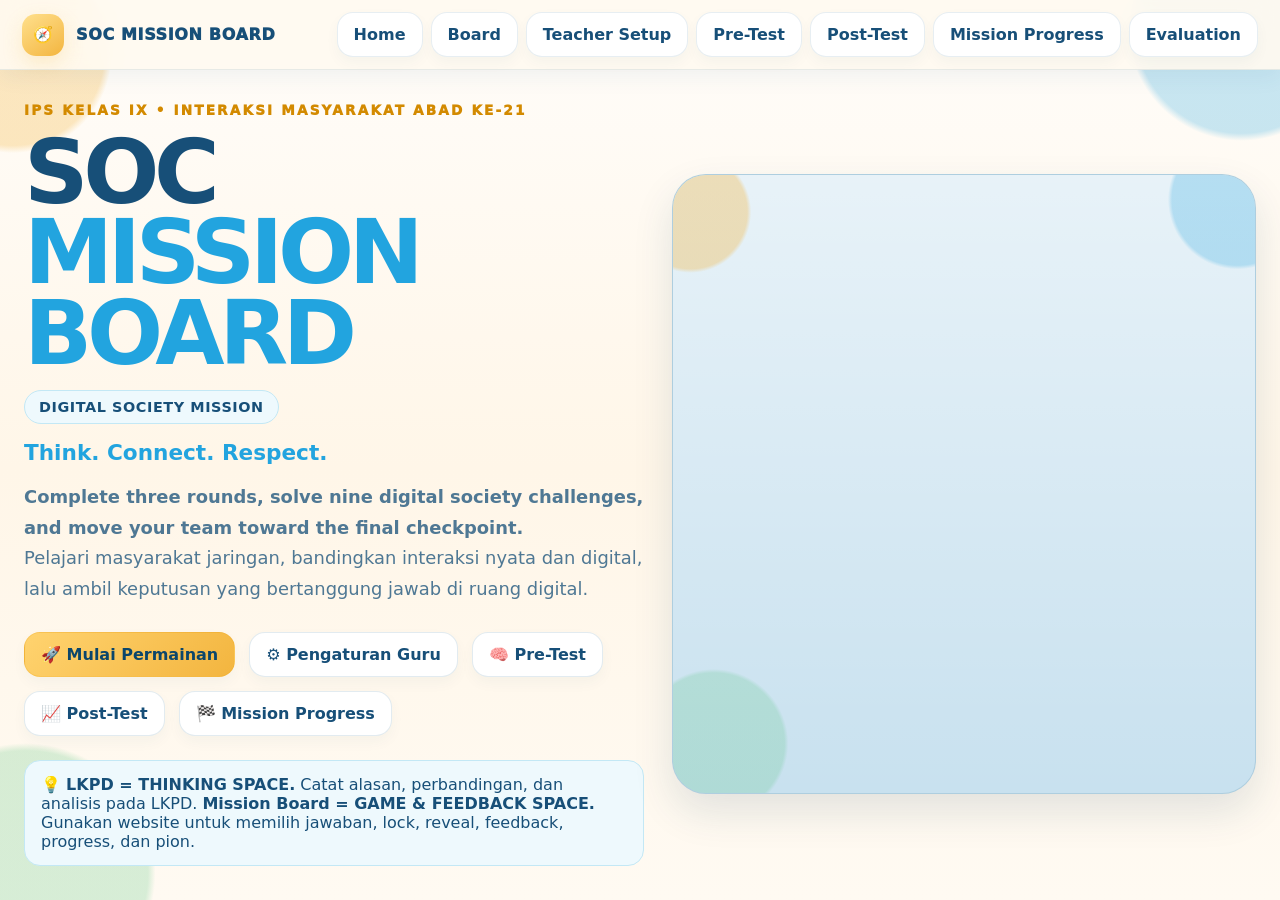
==== index.html @ bca29137 "Update SOC Mission Board for Digital Society learning flow" ====
<!doctype html>
<html lang="id">
<head>
<meta charset="utf-8" />
<meta name="viewport" content="width=device-width,initial-scale=1" />
<title>SOC MISSION BOARD — Digital Society Mission</title>
<link rel="stylesheet" href="styles.css">
<link rel="stylesheet" href="revision.css">
</head>
<body>
<div class="app">
<header class="topbar">
  <div class="brand"><div class="brand-badge">🧭</div><div>SOC MISSION BOARD</div></div>
  <div class="nav" id="nav">
    <button data-go="home">Home</button><button data-go="board">Board</button><button data-go="setup">Teacher Setup</button><button data-go="pretest">Pre-Test</button><button data-go="posttest">Post-Test</button><button data-go="scoreboard">Mission Progress</button><button data-go="evaluation">Evaluation</button>
  </div>
</header>
<main>
<section class="page active" id="page-home">
  <div class="hero">
    <div>
      <div class="eyebrow">IPS Kelas IX • Interaksi Masyarakat Abad ke-21</div>
      <h1>SOC <span>MISSION BOARD</span></h1>
      <div class="hero-subtitle">DIGITAL SOCIETY MISSION</div>
      <h3 class="home-tagline">Think. Connect. Respect.</h3>
      <p><b>Complete three rounds, solve nine digital society challenges, and move your team toward the final checkpoint.</b><br>Pelajari masyarakat jaringan, bandingkan interaksi nyata dan digital, lalu ambil keputusan yang bertanggung jawab di ruang digital.</p>
      <div class="hero-actions">
        <button class="btn primary" id="startGameBtn">🚀 Mulai Permainan</button>
        <button class="btn secondary" data-go="setup">⚙️ Pengaturan Guru</button>
        <button class="btn secondary" data-go="pretest">🧠 Pre-Test</button>
        <button class="btn secondary" data-go="posttest">📈 Post-Test</button>
        <button class="btn secondary" data-go="scoreboard">🏁 Mission Progress</button>
      </div>
      <div class="notice" style="margin-top:24px;max-width:780px">💡 <b>LKPD = THINKING SPACE.</b> Catat alasan, perbandingan, dan analisis pada LKPD. <b>Mission Board = GAME & FEEDBACK SPACE.</b> Gunakan website untuk memilih jawaban, lock, reveal, feedback, progress, dan pion.</div>
    </div>
    <div class="hero-map" style="background:#c8e1ef;">
      <img src="hero-visual.webp" alt="SOC Mission Board Adventure" style="position:absolute;left:50%;top:50%;transform:translate(-50%,-50%);width:auto;height:auto;max-width:100%;max-height:100%;object-fit:contain;display:block;z-index:2;image-rendering:auto;">
    </div>
  </div>
</section>

<section class="page" id="page-setup">
  <div class="section-head"><div><div class="eyebrow">Teacher Setup</div><h2>Pengaturan Media Pembelajaran</h2></div><p>Konfigurasi tersimpan di browser guru. Struktur utama tetap 3 Round × 3 Question.</p></div>
  <div class="game-structure card"><div><b>GAME STRUCTURE</b><span>3 Rounds</span><span>3 Questions per Round</span><span>9 Mission Questions</span><span>2 Checkpoints + Finish</span><span>1 Final Mission</span></div></div>
  <div class="grid two">
    <div class="card"><h3>Identitas Pembelajaran</h3>
      <div class="field"><label class="label">Nama permainan</label><input id="cfgGameName"></div>
      <div class="grid two"><div class="field"><label class="label">Mata pelajaran</label><input id="cfgSubject"></div><div class="field"><label class="label">Kelas</label><input id="cfgClass"></div></div>
      <div class="field"><label class="label">Materi</label><input id="cfgTopic"></div>
      <div class="field"><label class="label">Tujuan pembelajaran</label><textarea id="cfgObjective"></textarea></div>
      <div class="field"><label class="label">Video kasus Round 3</label><input id="cfgVideoSrc" placeholder="assets/video/digital-case.mp4"><div class="mini muted">Ganti path ini jika guru/developer memiliki file video sendiri.</div></div>
    </div>
    <div class="card"><h3>6 Kelompok & Warna Pion</h3><div id="teamNameInputs" class="grid two"></div></div>
  </div>
  <div id="missionEditors" class="grid three" style="margin-top:18px"></div>
  <div class="card" style="margin-top:18px;display:flex;justify-content:space-between;gap:12px;flex-wrap:wrap;align-items:center"><div><b>Simpan konfigurasi</b><div class="muted mini">Penyimpanan menggunakan localStorage pada perangkat ini.</div></div><div style="display:flex;gap:10px"><button class="btn danger" id="resetConfigBtn">Reset Default</button><button class="btn primary" id="saveConfigBtn">💾 Simpan Pengaturan</button></div></div>
</section>

<section class="page" id="page-pretest">
  <div class="section-head"><div><div class="eyebrow">Pre-Test • Asesmen Diagnostik</div><h2>Pemetaan Kemampuan Awal</h2></div><p>Gunakan skor dari asesmen yang mewakili Network Society, interaksi nyata vs digital, serta Respect–Educate–Protect. Pre-test tidak sama dengan 9 Mission Questions.</p></div>
  <div class="card"><div class="table-wrap"><table><thead><tr><th>#</th><th>Nama Siswa</th><th>Nilai Pre-Test</th><th>Kelompok</th><th>Kategori</th><th>Aksi</th></tr></thead><tbody id="preBody"></tbody></table></div><div class="test-actions"><button class="btn secondary" id="addStudentPre">+ Tambah Siswa</button><button class="btn primary" id="savePre">💾 Simpan Pre-Test</button></div></div>
</section>

<section class="page" id="page-posttest">
  <div class="section-head"><div><div class="eyebrow">Post-Test • Hasil Belajar</div><h2>Ukur Perkembangan Pemahaman</h2></div><p>Gunakan indikator yang sama dengan pre-test dengan butir yang tidak harus identik. Data nama siswa dan kelompok mengikuti data yang sudah tersimpan.</p></div>
  <div class="card"><div class="table-wrap"><table><thead><tr><th>#</th><th>Nama Siswa</th><th>Nilai Post-Test</th><th>Kelompok</th><th>Kategori</th><th>Aksi</th></tr></thead><tbody id="postBody"></tbody></table></div><div class="test-actions"><button class="btn secondary" id="addStudentPost">+ Tambah Siswa</button><button class="btn primary" id="savePost">💾 Simpan Post-Test</button><button class="btn cyan" data-go="evaluation">Lihat Evaluasi →</button></div></div>
</section>

<section class="page" id="page-board">
  <div class="section-head"><div><div class="eyebrow">Mission Board</div><h2 id="boardGameTitle">SOC Mission Board</h2></div><div style="display:flex;gap:10px;flex-wrap:wrap"><button class="btn secondary" id="resetRunBtn">↺ Reset Run</button><button class="btn primary" id="boardNextBtn">Mulai Round 1 →</button></div></div>
  <div class="board-layout"><div class="board" id="board"></div><div class="card"><h3 style="margin-bottom:12px">TEAM PROGRESS</h3><div class="progress-panel" id="progressPanel"></div><div class="notice mini" style="margin-top:14px">Pion bergerak setelah satu round selesai: Round 1 → Checkpoint 1, Round 2 → Checkpoint 2, Round 3 → Finish.</div></div></div>
</section>

<section class="page" id="page-mission">
  <div class="round-banner"><div><div class="eyebrow" id="missionRoundTag">ROUND 1</div><h2 id="missionRoundName">ENTER THE NETWORK</h2><div class="muted" id="missionName">Question 1</div></div><div class="difficulty" id="difficultyBadge">LEVEL</div></div>
  <div id="questionProgress"></div>
  <div id="videoCaseWrap" style="display:none"></div>
  <div class="grid two"><div class="card"><span class="label">🎯 MISSION QUESTION</span><div class="question-box" id="questionText"></div><div class="notice mini thinking-instruction" id="questionInstruction"></div><div id="questionOptions" class="option-list"></div></div><div class="card"><h3>Operator Guide</h3><p class="muted">1) Kelompok membaca stimulus/kasus. 2) Diskusikan alasan pada LKPD. 3) Operator memasukkan jawaban. 4) Klik <b>Lock Answer</b>. 5) Setelah semua kelompok terkunci, klik <b>Reveal Answer</b>.</p><div class="notice mini">Jawaban kelompok lain tetap tersembunyi sampai Reveal. LKPD menjadi ruang analisis; website menjadi ruang game dan feedback.</div></div></div>
  <div id="teamAnswers" class="team-inputs"></div>
  <div class="reveal-bar"><div><b id="lockCounter">0 / 6 ANSWER LOCKED</b><div class="muted mini">Kunci semua jawaban sebelum reveal.</div></div><button class="btn primary" id="revealBtn" disabled>🔍 REVEAL ANSWER</button></div>
</section>

<section class="page" id="page-result">
  <div class="section-head"><div><div class="eyebrow">Formative Feedback</div><h2>Hasil Question</h2></div></div>
  <div id="resultProgress"></div>
  <div class="card feedback-card" style="margin-bottom:16px"><span class="label">Kunci Jawaban</span><div class="big-answer" id="correctAnswerDisplay">B</div><h3>Mengapa?</h3><div class="muted" id="answerExplanation"></div></div>
  <div id="resultGrid" class="result-grid"></div>
  <div class="result-actions"><button class="btn secondary" id="retryWrongBtn" style="display:none">↺ Beri Kesempatan Perbaikan</button><button class="btn primary" id="goBoardAfterResult">Lanjut →</button></div>
</section>

<section class="page" id="page-final">
  <div class="section-head"><div><div class="eyebrow">Final Mission • Asesmen Performa</div><h2>WHAT WOULD YOU DO?</h2></div><p>Final Mission bukan Round 4. Jawaban utama ditulis di LKPD lalu dipresentasikan melalui Flash Pitch singkat.</p></div>
  <div class="grid two"><div class="card"><h3>Kasus Kompleks</h3><p>Sebuah akun anonim mengunggah potongan chat seorang siswa dan menuduh siswa tersebut melakukan sesuatu yang belum terbukti. Unggahan mulai dibagikan ke grup kelas. Sebagian siswa memberi komentar kasar, beberapa ingin mencari informasi lebih lanjut, dan seorang teman khawatir data pribadi korban ikut tersebar.</p><div class="notice"><b>Tugas kelompok pada LKPD:</b><br>1. Identifikasi masalah.<br>2. Tentukan prinsip Respect, Educate, Protect yang berkaitan.<br>3. Tentukan solusi.<br>4. Jelaskan alasan.<br>5. Siapkan Flash Pitch singkat.</div></div><div class="card"><h3>Rubrik Ringkas Flash Pitch</h3><p class="muted">Guru dapat memberi skor manual 0–10 berdasarkan ketepatan identifikasi masalah, keterkaitan prinsip, kelayakan solusi, alasan, dan kejelasan penyampaian.</p><div id="finalMissionStatus" class="notice mini"></div></div></div>
  <div class="card" style="margin-top:18px"><h3>Skor Performa Kelompok</h3><div id="finalMissionScores" class="grid three"></div><div class="result-actions"><button class="btn primary" id="saveFinalMission">💾 Simpan Nilai Final Mission</button><button class="btn cyan" id="goPostFromFinal">Lanjut ke Post-Test →</button></div></div>
</section>

<section class="page" id="page-scoreboard">
  <div class="section-head"><div><div class="eyebrow">MISSION PROGRESS</div><h2>Perkembangan Setiap Kelompok</h2></div><p>Fokus utama adalah penyelesaian round dan perkembangan pemahaman, bukan kecepatan.</p></div>
  <div class="card"><div class="table-wrap scoreboard"><table><thead><tr><th>Team</th><th>Round 1</th><th>Round 2</th><th>Round 3</th><th>Progress</th><th>Mission Score</th><th>Final Mission</th></tr></thead><tbody id="scoreBody"></tbody></table></div></div>
</section>

<section class="page" id="page-evaluation">
  <div class="section-head"><div><div class="eyebrow">Evaluation</div><h2>Perkembangan Belajar</h2></div><p>Gabungkan data asesmen hasil belajar, progres misi, dan refleksi untuk melihat perkembangan secara lebih utuh.</p></div>
  <div class="eval-section"><h3>A. LEARNING PROGRESS</h3><div id="evalMetrics" class="grid four"></div><div class="card" style="margin-top:14px" id="learningProgressTable"></div></div>
  <div class="eval-section"><h3>B. MISSION PROGRESS</h3><div class="card" id="missionProgressEval"></div></div>
  <div class="eval-section"><h3>C. STUDENT REFLECTION</h3><div class="card"><p>Kerjakan refleksi berikut pada LKPD agar setiap siswa tetap memiliki ruang berpikir pribadi:</p><ol class="reflection-list"><li>Apa hal paling penting yang kamu pelajari hari ini?</li><li>Bagian mana yang paling menantang?</li><li>Bagaimana kontribusimu dalam kelompok?</li></ol></div></div>
</section>
</main>
</div>
<div class="mission-complete" id="celebration"><div class="celebrate"><div style="font-size:4rem">🏆</div><h2 id="celebrateTitle">ROUND COMPLETE!</h2><p id="celebrateText" class="muted"></p><button class="btn primary" id="closeCelebrate">Continue</button></div></div>
<div class="toast" id="toast"></div>
<script src="app1.js"></script>
<script src="app2.js"></script>
</body>
</html>
---- styles.css ----
@import url("base.css");
@import url("board.css");
@import url("responsive.css");
---- revision.css ----
.home-tagline{font-size:1.35rem;margin:8px 0 10px;color:var(--blue)}
.game-structure{margin-bottom:18px;background:linear-gradient(135deg,#f3fbff,#fff8e8)}
.game-structure>div{display:flex;gap:10px;align-items:center;flex-wrap:wrap}.game-structure span{padding:7px 11px;border-radius:999px;background:#fff;border:1px solid var(--line);font-weight:800;font-size:.85rem}
.status-chip{display:inline-flex;align-items:center;padding:6px 9px;border-radius:999px;background:#f4f7fb;border:1px solid var(--line);font-size:.76rem;font-weight:800;white-space:nowrap}
.board{min-height:580px;padding:24px!important;background:linear-gradient(180deg,#eaf9ff 0%,#f8fcf5 48%,#fff8e8 100%)!important;border-radius:28px;overflow:hidden}
.board-title-block{text-align:center;margin-bottom:22px}.board-title-block h3{font-size:2rem;margin:4px 0}.board-title-block p{color:var(--ink-soft);font-weight:700}
.soc-stage-track{display:grid;grid-template-columns:auto 1fr auto 1fr auto 1fr auto;align-items:center;gap:10px;margin:24px 0 34px}.stage-line{height:6px;background:linear-gradient(90deg,#b9d8e8,#d5d9dc);border-radius:99px}.soc-stage{min-width:120px;padding:14px 12px;border-radius:20px;background:#fff;border:2px solid #d8e5ec;text-align:center;box-shadow:0 10px 20px rgba(37,73,98,.08)}.soc-stage.active{border-color:#2980b9;box-shadow:0 0 0 5px rgba(41,128,185,.12)}.soc-stage.done{border-color:#27ae60;background:#f1fff6}.soc-stage .stage-icon{font-size:1.8rem}.soc-stage b,.soc-stage small{display:block}.soc-stage small{margin-top:4px;color:var(--ink-soft);font-size:.72rem}.finish-stage{background:#fff8d9}
.team-board-list{display:grid;gap:10px}.team-board-row{display:grid;grid-template-columns:minmax(140px,1fr) 2fr auto;gap:14px;align-items:center;padding:12px 14px;background:rgba(255,255,255,.9);border:1px solid rgba(30,80,110,.13);border-radius:16px}.team-ident{display:flex;align-items:center;gap:9px}.team-dot,.team-inline-dot{display:inline-flex;width:30px;height:30px;border-radius:50%;align-items:center;justify-content:center;color:#fff;font-weight:900;margin-right:8px}.team-inline-dot{width:12px;height:12px}.mini-track{display:flex;align-items:center}.mini-track i{height:4px;flex:1;background:#d9e4ea}.mini-node{width:24px;height:24px;border-radius:50%;border:3px solid #c5d3dc;background:#fff;display:grid;place-items:center;font-size:.7rem}.mini-node.reached{border-color:var(--team);background:#eef7fb}
.question-progress{display:flex;align-items:center;justify-content:space-between;gap:20px;margin:14px 0 18px;padding:12px 16px;border-radius:16px;background:#fff;border:1px solid var(--line)}.progress-dots{display:flex;gap:10px;font-size:1.25rem}.progress-dots span{width:34px;height:34px;display:grid;place-items:center;border-radius:50%;background:#f1f5f8;color:#8aa0ad;font-weight:900}.progress-dots .current{background:#e8f4ff;color:#1677b8;border:2px solid #78bae6}.progress-dots .complete{background:#ecfff2;color:#1d9b54;border:2px solid #72d198}
.thinking-instruction{margin:14px 0;background:#fff8dc!important}
.video-case{margin:18px 0}.video-shell{position:relative;margin-top:14px}.video-shell video{width:100%;border-radius:18px;background:#111;max-height:520px}.video-fallback{display:none;margin-top:10px;padding:10px 12px;border-radius:12px;background:#fff3cd;color:#6f5600}.video-fallback.show{display:block}.case-transcript{margin-top:10px}.case-transcript p{line-height:1.65}
.matching-preview{display:grid;gap:8px}.matching-preview>div{display:flex;justify-content:space-between;gap:14px;padding:10px 12px;border-radius:12px;background:#f8fbfd;border:1px solid var(--line)}.match-bank{display:flex;flex-wrap:wrap;gap:8px;margin-top:10px}.match-bank span{padding:7px 10px;border-radius:10px;background:#eef8ff;border:1px solid #b9ddf5;font-weight:800}
.multi-select button.selected{outline:3px solid rgba(39,174,96,.25);background:#eafff1!important;border-color:#27ae60!important}.structured-row{align-items:center;gap:10px}.structured-row select{min-width:190px}
.feedback-card h3{margin:14px 0 6px}.result-actions{display:flex;justify-content:flex-end;gap:12px;flex-wrap:wrap;margin-top:18px}.result-card h3{margin:10px 0 6px}.result-card p{margin:0;color:var(--ink-soft);line-height:1.5}
.eval-section{margin-top:24px}.eval-section>h3{margin-bottom:10px}.mission-eval-row{display:grid;grid-template-columns:minmax(150px,1.4fr) repeat(4,minmax(90px,1fr));gap:10px;align-items:center;padding:11px 0;border-bottom:1px solid var(--line)}.mission-eval-row:last-child{border-bottom:0}.reflection-list{display:grid;gap:12px;padding-left:22px;line-height:1.55}
@media(max-width:900px){.soc-stage-track{grid-template-columns:1fr;gap:8px}.stage-line{width:6px;height:24px;justify-self:center}.soc-stage{width:100%}.team-board-row{grid-template-columns:1fr}.mission-eval-row{grid-template-columns:1fr 1fr}.question-progress{align-items:flex-start;flex-direction:column}}
@media(max-width:600px){.progress-dots span{width:30px;height:30px}.result-actions{justify-content:stretch}.result-actions .btn{width:100%}.mission-eval-row{grid-template-columns:1fr}.game-structure>div{align-items:flex-start;flex-direction:column}.game-structure span{width:100%}}
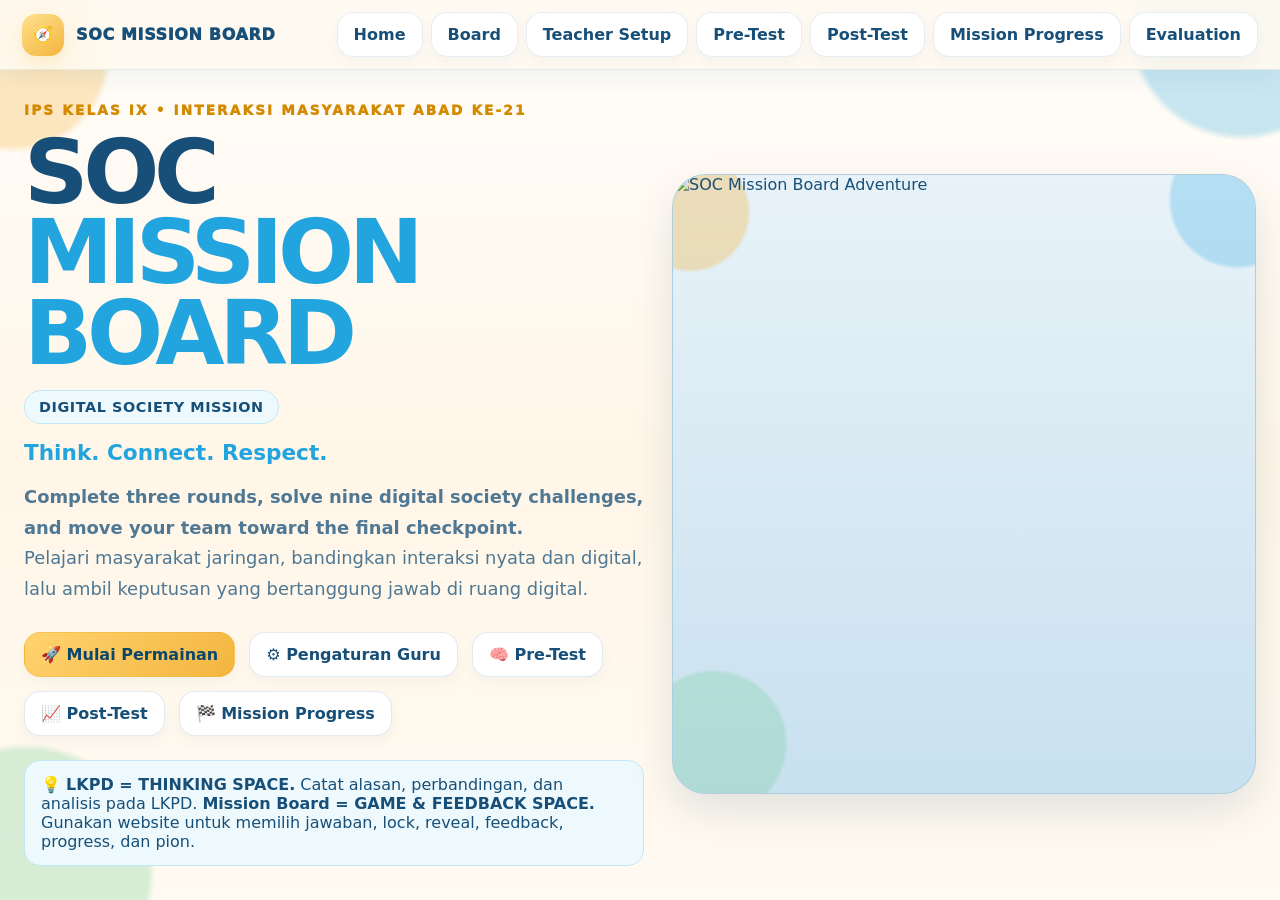
==== commit 5e112a93: "Integrate Teacher Setup across laptop and HP modes" ====
--- a/index.html
+++ b/index.html
@@ -58,12 +58,14 @@
 
 <section class="page" id="page-pretest">
   <div class="section-head"><div><div class="eyebrow">Pre-Test • Asesmen Diagnostik</div><h2>Pemetaan Kemampuan Awal</h2></div><p>Gunakan skor dari asesmen yang mewakili Network Society, interaksi nyata vs digital, serta Respect–Educate–Protect. Pre-test tidak sama dengan 9 Mission Questions.</p></div>
-  <div class="card"><div class="table-wrap"><table><thead><tr><th>#</th><th>Nama Siswa</th><th>Nilai Pre-Test</th><th>Kelompok</th><th>Kategori</th><th>Aksi</th></tr></thead><tbody id="preBody"></tbody></table></div><div class="test-actions"><button class="btn secondary" id="addStudentPre">+ Tambah Siswa</button><button class="btn primary" id="savePre">💾 Simpan Pre-Test</button></div></div>
+  <div class="grid two"><div class="card"><h3>Bank Pertanyaan Diagnostik</h3><ol id="preQuestionBank" class="question-bank"></ol><div class="notice mini">Kerjakan melalui LKPD/lembar asesmen, lalu masukkan skor akhirnya di tabel.</div></div><div class="card"><h3>Kategori Pemetaan</h3><p><b>0–59:</b> Perlu Penguatan</p><p><b>60–79:</b> Berkembang</p><p><b>80–100:</b> Sudah Memahami</p><div class="notice mini">Kategori digunakan untuk membantu guru merencanakan dukungan belajar, bukan ranking.</div></div></div>
+  <div class="card" style="margin-top:18px"><div class="table-wrap"><table><thead><tr><th>#</th><th>Nama Siswa</th><th>Nilai Pre-Test</th><th>Kelompok</th><th>Kategori</th><th>Aksi</th></tr></thead><tbody id="preBody"></tbody></table></div><div class="test-actions"><button class="btn secondary" id="addStudentPre">+ Tambah Siswa</button><button class="btn primary" id="savePre">💾 Simpan Pre-Test</button></div></div>
 </section>
 
 <section class="page" id="page-posttest">
   <div class="section-head"><div><div class="eyebrow">Post-Test • Hasil Belajar</div><h2>Ukur Perkembangan Pemahaman</h2></div><p>Gunakan indikator yang sama dengan pre-test dengan butir yang tidak harus identik. Data nama siswa dan kelompok mengikuti data yang sudah tersimpan.</p></div>
-  <div class="card"><div class="table-wrap"><table><thead><tr><th>#</th><th>Nama Siswa</th><th>Nilai Post-Test</th><th>Kelompok</th><th>Kategori</th><th>Aksi</th></tr></thead><tbody id="postBody"></tbody></table></div><div class="test-actions"><button class="btn secondary" id="addStudentPost">+ Tambah Siswa</button><button class="btn primary" id="savePost">💾 Simpan Post-Test</button><button class="btn cyan" data-go="evaluation">Lihat Evaluasi →</button></div></div>
+  <div class="card"><h3>Bank Pertanyaan Post-Test</h3><ol id="postQuestionBank" class="question-bank"></ol><div class="notice mini">Gunakan sebagai acuan asesmen hasil belajar. Skor kemudian dibandingkan otomatis dengan pre-test.</div></div>
+  <div class="card" style="margin-top:18px"><div class="table-wrap"><table><thead><tr><th>#</th><th>Nama Siswa</th><th>Pre-Test</th><th>Post-Test</th><th>Gain</th><th>Kelompok</th><th>Kategori Akhir</th><th>Aksi</th></tr></thead><tbody id="postBody"></tbody></table></div><div class="test-actions"><button class="btn secondary" id="addStudentPost">+ Tambah Siswa</button><button class="btn primary" id="savePost">💾 Simpan Post-Test</button><button class="btn cyan" data-go="evaluation">Lihat Evaluasi →</button></div></div>
 </section>
 
 <section class="page" id="page-board">
@@ -111,5 +113,7 @@
 <div class="toast" id="toast"></div>
 <script src="app1.js"></script>
 <script src="app2.js"></script>
+<script src="enhancements.js?v=5"></script>
+<script type="module" src="shared-config-sync.js?v=20261003-shared1"></script>
 </body>
-</html>+</html>
--- a/revision.css
+++ b/revision.css
@@ -7,6 +7,7 @@
 .soc-stage-track{display:grid;grid-template-columns:auto 1fr auto 1fr auto 1fr auto;align-items:center;gap:10px;margin:24px 0 34px}.stage-line{height:6px;background:linear-gradient(90deg,#b9d8e8,#d5d9dc);border-radius:99px}.soc-stage{min-width:120px;padding:14px 12px;border-radius:20px;background:#fff;border:2px solid #d8e5ec;text-align:center;box-shadow:0 10px 20px rgba(37,73,98,.08)}.soc-stage.active{border-color:#2980b9;box-shadow:0 0 0 5px rgba(41,128,185,.12)}.soc-stage.done{border-color:#27ae60;background:#f1fff6}.soc-stage .stage-icon{font-size:1.8rem}.soc-stage b,.soc-stage small{display:block}.soc-stage small{margin-top:4px;color:var(--ink-soft);font-size:.72rem}.finish-stage{background:#fff8d9}
 .team-board-list{display:grid;gap:10px}.team-board-row{display:grid;grid-template-columns:minmax(140px,1fr) 2fr auto;gap:14px;align-items:center;padding:12px 14px;background:rgba(255,255,255,.9);border:1px solid rgba(30,80,110,.13);border-radius:16px}.team-ident{display:flex;align-items:center;gap:9px}.team-dot,.team-inline-dot{display:inline-flex;width:30px;height:30px;border-radius:50%;align-items:center;justify-content:center;color:#fff;font-weight:900;margin-right:8px}.team-inline-dot{width:12px;height:12px}.mini-track{display:flex;align-items:center}.mini-track i{height:4px;flex:1;background:#d9e4ea}.mini-node{width:24px;height:24px;border-radius:50%;border:3px solid #c5d3dc;background:#fff;display:grid;place-items:center;font-size:.7rem}.mini-node.reached{border-color:var(--team);background:#eef7fb}
 .question-progress{display:flex;align-items:center;justify-content:space-between;gap:20px;margin:14px 0 18px;padding:12px 16px;border-radius:16px;background:#fff;border:1px solid var(--line)}.progress-dots{display:flex;gap:10px;font-size:1.25rem}.progress-dots span{width:34px;height:34px;display:grid;place-items:center;border-radius:50%;background:#f1f5f8;color:#8aa0ad;font-weight:900}.progress-dots .current{background:#e8f4ff;color:#1677b8;border:2px solid #78bae6}.progress-dots .complete{background:#ecfff2;color:#1d9b54;border:2px solid #72d198}
+.round-banner[data-round="1"]{background:linear-gradient(135deg,#effff4,#dff7e8)!important;border-color:#62c783!important}.round-banner[data-round="2"]{background:linear-gradient(135deg,#fff9e5,#ffe8c2)!important;border-color:#f0aa3c!important}.round-banner[data-round="3"]{background:linear-gradient(135deg,#fff0f4,#eee5ff)!important;border-color:#a66add!important}
 .thinking-instruction{margin:14px 0;background:#fff8dc!important}
 .video-case{margin:18px 0}.video-shell{position:relative;margin-top:14px}.video-shell video{width:100%;border-radius:18px;background:#111;max-height:520px}.video-fallback{display:none;margin-top:10px;padding:10px 12px;border-radius:12px;background:#fff3cd;color:#6f5600}.video-fallback.show{display:block}.case-transcript{margin-top:10px}.case-transcript p{line-height:1.65}
 .matching-preview{display:grid;gap:8px}.matching-preview>div{display:flex;justify-content:space-between;gap:14px;padding:10px 12px;border-radius:12px;background:#f8fbfd;border:1px solid var(--line)}.match-bank{display:flex;flex-wrap:wrap;gap:8px;margin-top:10px}.match-bank span{padding:7px 10px;border-radius:10px;background:#eef8ff;border:1px solid #b9ddf5;font-weight:800}
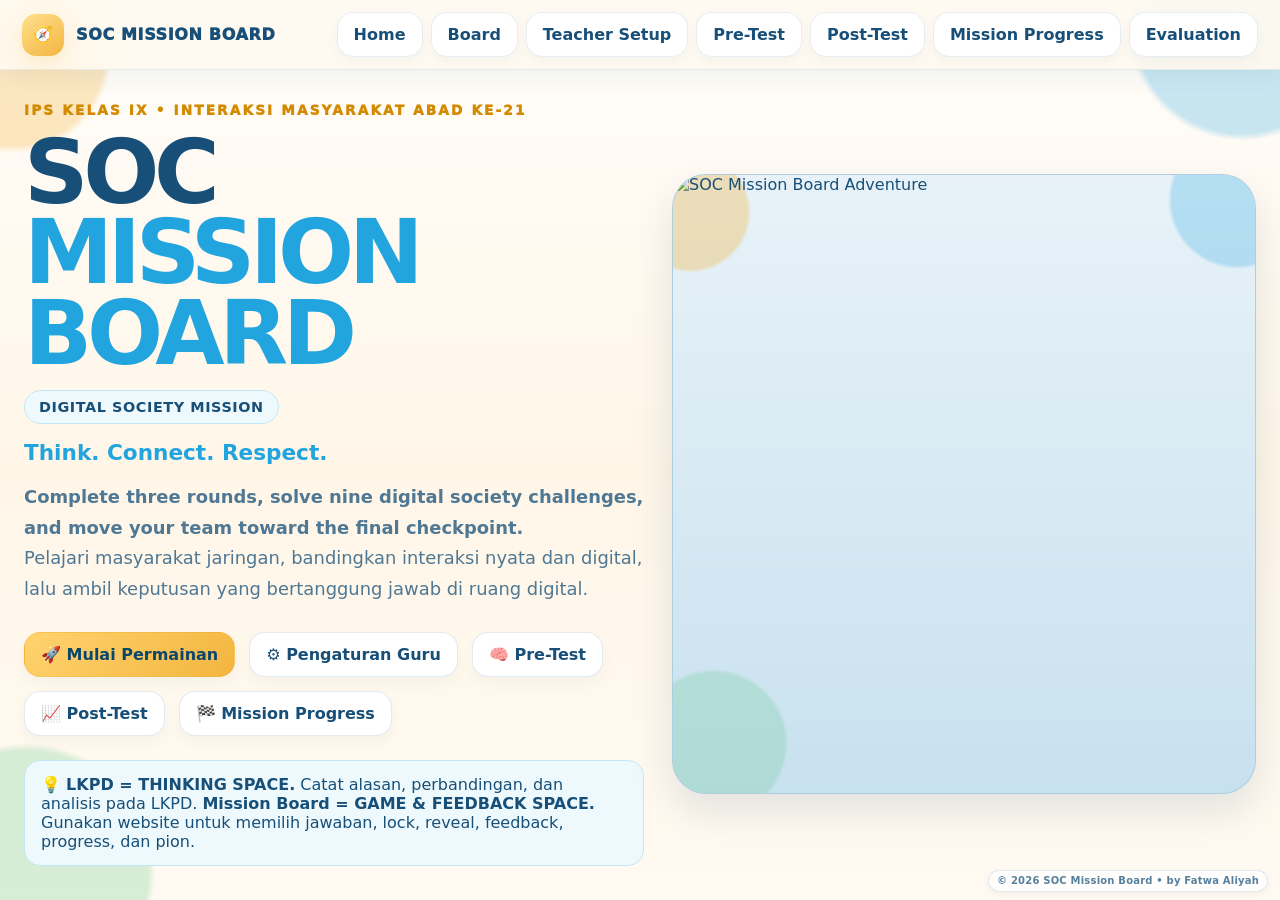
==== commit 566241da: "Show small Fatwa Aliyah copyright credit" ====
--- a/index.html
+++ b/index.html
@@ -70,7 +70,7 @@
 
 <section class="page" id="page-board">
   <div class="section-head"><div><div class="eyebrow">Mission Board</div><h2 id="boardGameTitle">SOC Mission Board</h2></div><div style="display:flex;gap:10px;flex-wrap:wrap"><button class="btn secondary" id="resetRunBtn">↺ Reset Run</button><button class="btn primary" id="boardNextBtn">Mulai Round 1 →</button></div></div>
-  <div class="board-layout"><div class="board" id="board"></div><div class="card"><h3 style="margin-bottom:12px">TEAM PROGRESS</h3><div class="progress-panel" id="progressPanel"></div><div class="notice mini" style="margin-top:14px">Pion bergerak setelah satu round selesai: Round 1 → Checkpoint 1, Round 2 → Checkpoint 2, Round 3 → Finish.</div></div></div>
+  <div class="board-layout"><div class="board" id="board"></div><div class="card"><h3 style="margin-bottom:12px">TEAM PROGRESS</h3><div class="progress-panel" id="progressPanel"></div><div class="notice mini" style="margin-top:14px">Pion bergerak 1 checkpoint hanya jika kelompok benar minimal 2 dari 3 soal pada round tersebut. Poin tetap tersimpan meskipun pion tidak bergerak.</div></div></div>
 </section>
 
 <section class="page" id="page-mission">
@@ -112,8 +112,10 @@
 <div class="mission-complete" id="celebration"><div class="celebrate"><div style="font-size:4rem">🏆</div><h2 id="celebrateTitle">ROUND COMPLETE!</h2><p id="celebrateText" class="muted"></p><button class="btn primary" id="closeCelebrate">Continue</button></div></div>
 <div class="toast" id="toast"></div>
 <script src="app1.js"></script>
-<script src="app2.js"></script>
+<script src="app2.js?v=20261010-mixedtypes1"></script>
 <script src="enhancements.js?v=5"></script>
-<script type="module" src="shared-config-sync.js?v=20261003-shared1"></script>
+<script type="module" src="question-rules-migration.js?v=20261010-mixedtypes1"></script>
+<script type="module" src="shared-config-sync.js?v=20261010-mixedtypes1"></script>
+<script src="copyright-credit.js?v=20261010-credit1"></script>
 </body>
 </html>
